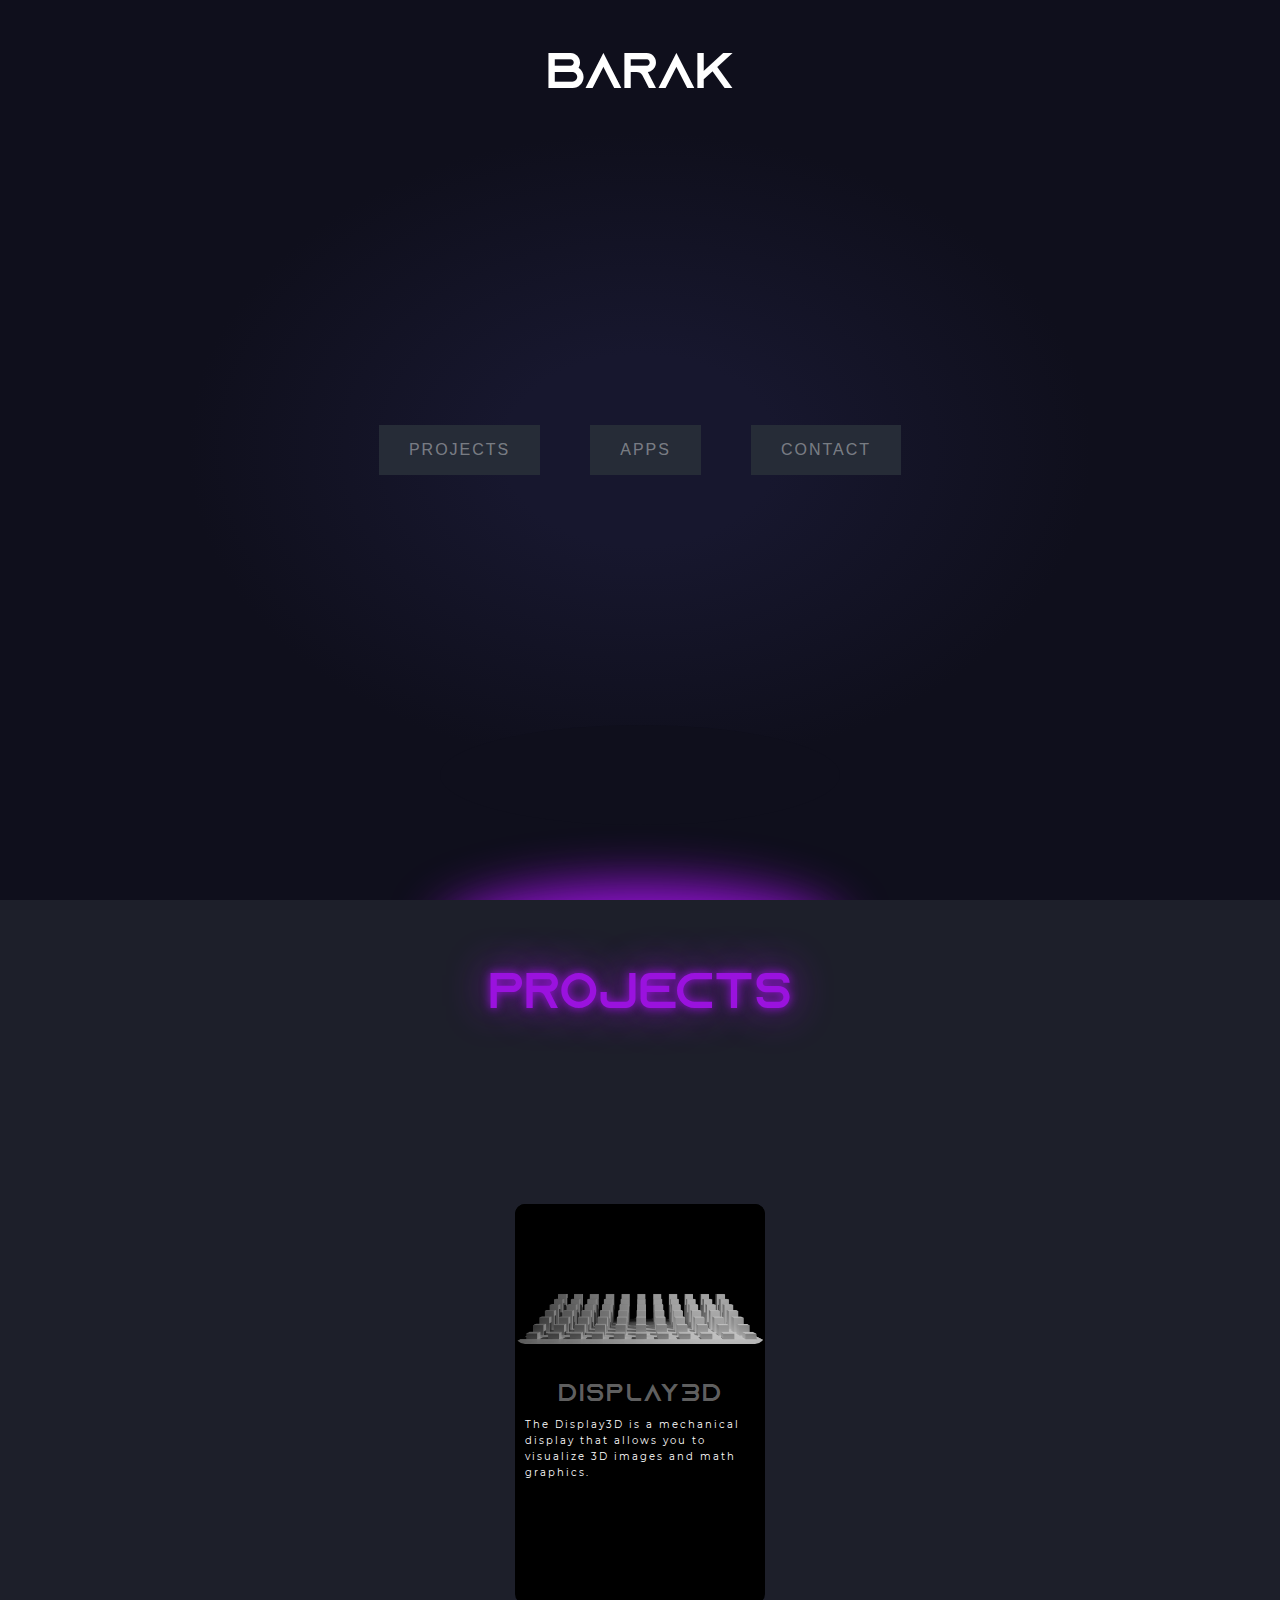
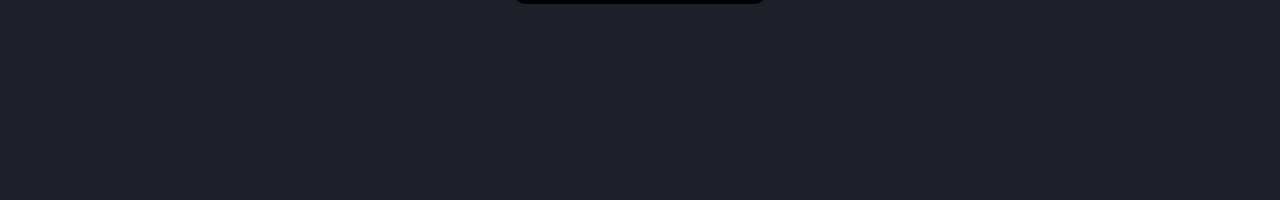
==== index.html @ fe5e5c7e "Add files via upload" ====
<!DOCTYPE html>
<html lang="en">
<head>
    <meta charset="UTF-8">
    <title>Inicio</title>
    <link rel="stylesheet" href="style.css"/>
    <link rel="stylesheet" href="ProjectButton.css"/>
    <link rel="stylesheet" href="AppsButton.css"/>
    <link rel="stylesheet" href="ContactButton.css"/>
    <link rel="icon" href=""/>
    <script src="https://ajax.googleapis.com/ajax/libs/jquery/2.1.1/jquery.min.js"></script>
    <script src="parallax.js"></script>
</head>
<body>
<div class="container">
    <ul id="scene">
        <li class="layer" data-depth=".1">
            <div class="btnSection">
                <div class="header">
                    <h1 class="headerTitle">BARAK</h1>
                </div>
                <div class="buttonCont">
                    <a href="#Projects" class="projects">
                        <span></span>
                        <span></span>
                        <span></span>
                        <span></span>
                        PROJECTS
                    </a>

                    <a href="#Apps" class="apps">
                        <span></span>
                        <span></span>
                        <span></span>
                        <span></span>
                        APPS
                    </a>

                    <a href="#Contact" class="contact">
                        <span></span>
                        <span></span>
                        <span></span>
                        <span></span>
                        CONTACT
                    </a>
                </div>

                <span class="footer">
        <span id="bottomShadow" style="box-shadow: 0 160px 50px #9a12de; width: 400px;height: 100px; background-color: #0f0f1c; border-radius: 50%; top: 200px"></span>
    </span>
            </div>
        </li>
    </ul>
</div>
<script>
   // var scene = document.getElementById('scene');
   // var parallax = new Parallax(scene);
</script>

<div name="Projects" class="projectsSection" >
    <a name="Projects" class="projectIndex"></a>
    <h1 class="projectHeaderTitle">Projects</h1>
    <div class="projectsCont">
        <a class="ProjectHover" href="Display3D.html" style="width: 350px; margin: 0px; padding: 0; background-color: transparent">
            <div class="project1Cont">
                <img class="project1" src="Display3DProject.png" alt="Display3D">
                <div class="projectDescription" style="display: flex; flex-direction: column; align-items: center; padding: 10px">
                    <p style="font-family: Azonix; font-weight: lighter; font-size: 24px; margin-top: 25px; margin-bottom: 10px">Display3D</p>
                    <p style="font-family: Monda; font-weight: 0; color: white; font-size: 10px; line-height: 1.6;">The Display3D is a mechanical display that allows you to visualize 3D images and math graphics.</p>
                </div>
            </div>
        </a>
    </div>
</div>
</body>
</html>
---- style.css ----
@font-face {
    font-family: Azonix;
    src: url("Azonix.otf");
}
@font-face {
    font-family: 'Monda';
    src: url("Montserrat-Regular.ttf");
}

*{
    margin: 0;
    padding: 0;
    box-sizing: border-box;
    font-family: 'Poppins', sans-serif;
}

body{
    margin: 0;
    padding: 0;
    display: flex;
    flex-direction: column;
    justify-content: flex-start;
    align-items: center;
    min-height: 100vh;
    background-color: #0f0f1c;
}

a {
    display: flex;
    justify-content: center;
    align-items: center;
    position: relative;
    padding: 10px 30px;
    margin: 25px;
    height: 50px;
    text-decoration: none;
    color: rgba(255, 255, 255, 0.4);
    background: #262c37;
    letter-spacing: 2px;
    font-size: 16px;
    transition: 0.5s;
}
.container{
    width: 100%;
    height: 100vh;
    overflow: hidden;
    background-attachment: fixed;
}
.mixBlnd
{
    background-blend-mode: screen;
}
.btnSection{
    background-image: radial-gradient(#17172e 15%, #0f0f1c 50%);
}
.buttonCont{
    display: flex;
    justify-content: center;
    align-items: center;
    flex-direction: row;
    height: 10vh;
}

.header{
    display: flex;
    justify-content: center;
    padding: 50px;
    width: 100%;
    height: 45vh;
}
.footer{
    display: flex;
    flex-direction: column;
    justify-content: flex-end;
    align-items: center;
    padding: 75px;
    width: 100%;
    height: 45vh;
}
.headerTitle{
    color: white;
    font-family: Azonix;
    font-size: 50px;
    width: fit-content;
    height: fit-content;
    font-weight: 100;
}
.headerTitle:hover{
    transition: 0.5s;
    color: #1bc457;
}

.projectsSection{
    display: flex;
    flex-direction: column;
    align-items: center;
    height: 100vh;
    width: 100%;
    background-color: #1D1F2A;
}
html{
    scroll-behavior: smooth;
}
.projectIndex{
    background-color: transparent;
    height: 0px;
    width: 0px;
}
.projectHeaderTitle{
    color: #9a12de;
    font-family: Azonix;
    font-size: 50px;
    font-weight: 100;
    text-shadow: 0 0 10px #9a12de, 0 0 40px #9a12de;
}
.project1Cont{
    background-color: black;
    height: 35vh;
    width: 15vw;
    max-height: 500px;
    max-width: 350px;
    min-width: 250px;
    min-height: 400px;
    border-radius: 10px;
    transition: 0.25s;
}
.project1Cont:hover{
    box-shadow: 0 0 250px #9a12de, 0 0 40px #9a12de;
    transition: 0.5s;
}
.project1{
    height: auto;
    width: 100%;
    border-radius: 10px;

}
.projectsCont{
    display: flex;
    height: 85%;
    padding: 0px;
    justify-content: center;
    align-items: center;
    flex-direction: row;
}
.ProjectHover{

}
#background{
    background-color: #0f0f1c;
}
---- ProjectButton.css ----
.projects:hover  #bottomShadow{
    transition-delay: 1s;
    color: rgba(154, 18, 222, 1);
}
.projects span{
    display: block;
    position: absolute;
    background: #602080;
    box-shadow: 0 0 10px #9a12de, 0 0 40px #9a12de;
}

.projects span:nth-child(1){
    left: 0;
    bottom: 0;
    width: 2px;
    height: 100%;
    transform: scaleY(0);
    transform-origin: top;
    transition: transform 0.5s;
}
.projects:hover span:nth-child(1){
    transform: scaleY(1);
    transform-origin: bottom;
    transition: transform 0.5s;
}

.projects span:nth-child(2){
    left: 0;
    bottom: 0;
    width: 100%;
    height: 2px;
    transform: scaleX(0);
    transform-origin: right;
    transition: transform 0.5s;
}
.projects:hover span:nth-child(2){
    transform: scaleY(1);
    transform-origin: left;
    transition: transform 0.5s;
}

.projects span:nth-child(3){
    right: 0;
    bottom: 0;
    width: 2px;
    height: 100%;
    transform: scaleY(0);
    transform-origin: top;
    transition: transform 0.5s;
    transition-delay: 0.5s;

}
.projects:hover span:nth-child(3){
    transform: scaleY(1);
    transform-origin: bottom;
    transition: transform 0.5s;
    transition-delay: 0.5s;

}

.projects span:nth-child(4){
    left: 0;
    top: 0;
    width: 100%;
    height: 2px;
    transform: scaleX(0);
    transform-origin: right;
    transition: transform 0.5s;
    transition-delay: 0.5s;
}
.projects:hover span:nth-child(4){
    transform: scaleY(1);
    transform-origin: left;
    transition: transform 0.5s;
    transition-delay: 0.5s;
}

.projects:hover{
    transition-delay: 1s;
    color: rgba(154, 18, 222, 1);
}
.projects span{
    display: block;
    position: absolute;
    background: #602080;
    box-shadow: 0 0 10px #9a12de, 0 0 40px #9a12de;
}
---- AppsButton.css ----
.apps:hover{
    transition-delay: 1s;
    color: rgba(20, 192, 222, 1);
}
.apps span{
    display: block;
    position: absolute;
    background: #228394;
    box-shadow: 0 0 10px #14c0de, 0 0 40px #14c0de;
}

.apps span:nth-child(1){
    left: 0;
    bottom: 0;
    width: 2px;
    height: 100%;
    transform: scaleY(0);
    transform-origin: top;
    transition: transform 0.5s;
}
.apps:hover span:nth-child(1){
    transform: scaleY(1);
    transform-origin: bottom;
    transition: transform 0.5s;
}

.apps span:nth-child(2){
    left: 0;
    bottom: 0;
    width: 100%;
    height: 2px;
    transform: scaleX(0);
    transform-origin: right;
    transition: transform 0.5s;
}
.apps:hover span:nth-child(2){
    transform: scaleY(1);
    transform-origin: left;
    transition: transform 0.5s;
}

.apps span:nth-child(3){
    right: 0;
    bottom: 0;
    width: 2px;
    height: 100%;
    transform: scaleY(0);
    transform-origin: top;
    transition: transform 0.5s;
    transition-delay: 0.5s;

}
.apps:hover span:nth-child(3){
    transform: scaleY(1);
    transform-origin: bottom;
    transition: transform 0.5s;
    transition-delay: 0.5s;

}

.apps span:nth-child(4){
    left: 0;
    top: 0;
    width: 100%;
    height: 2px;
    transform: scaleX(0);
    transform-origin: right;
    transition: transform 0.5s;
    transition-delay: 0.5s;
}
.apps:hover span:nth-child(4){
    transform: scaleY(1);
    transform-origin: left;
    transition: transform 0.5s;
    transition-delay: 0.5s;
}
---- ContactButton.css ----
.contact:hover{
    transition-delay: 1s;
    color: rgba(27, 196, 87, 1);
}
.contact span{
    display: block;
    position: absolute;
    background: #22944a;
    box-shadow: 0 0 10px #1bc457, 0 0 40px #1bc457;
}

.contact span:nth-child(1){
    left: 0;
    bottom: 0;
    width: 2px;
    height: 100%;
    transform: scaleY(0);
    transform-origin: top;
    transition: transform 0.5s;
}
.contact:hover span:nth-child(1){
    transform: scaleY(1);
    transform-origin: bottom;
    transition: transform 0.5s;
}

.contact span:nth-child(2){
    left: 0;
    bottom: 0;
    width: 100%;
    height: 2px;
    transform: scaleX(0);
    transform-origin: right;
    transition: transform 0.5s;
}
.contact:hover span:nth-child(2){
    transform: scaleY(1);
    transform-origin: left;
    transition: transform 0.5s;
}

.contact span:nth-child(3){
    right: 0;
    bottom: 0;
    width: 2px;
    height: 100%;
    transform: scaleY(0);
    transform-origin: top;
    transition: transform 0.5s;
    transition-delay: 0.5s;

}
.contact:hover span:nth-child(3){
    transform: scaleY(1);
    transform-origin: bottom;
    transition: transform 0.5s;
    transition-delay: 0.5s;

}

.contact span:nth-child(4){
    left: 0;
    top: 0;
    width: 100%;
    height: 2px;
    transform: scaleX(0);
    transform-origin: right;
    transition: transform 0.5s;
    transition-delay: 0.5s;
}
.contact:hover span:nth-child(4){
    transform: scaleY(1);
    transform-origin: left;
    transition: transform 0.5s;
    transition-delay: 0.5s;
}
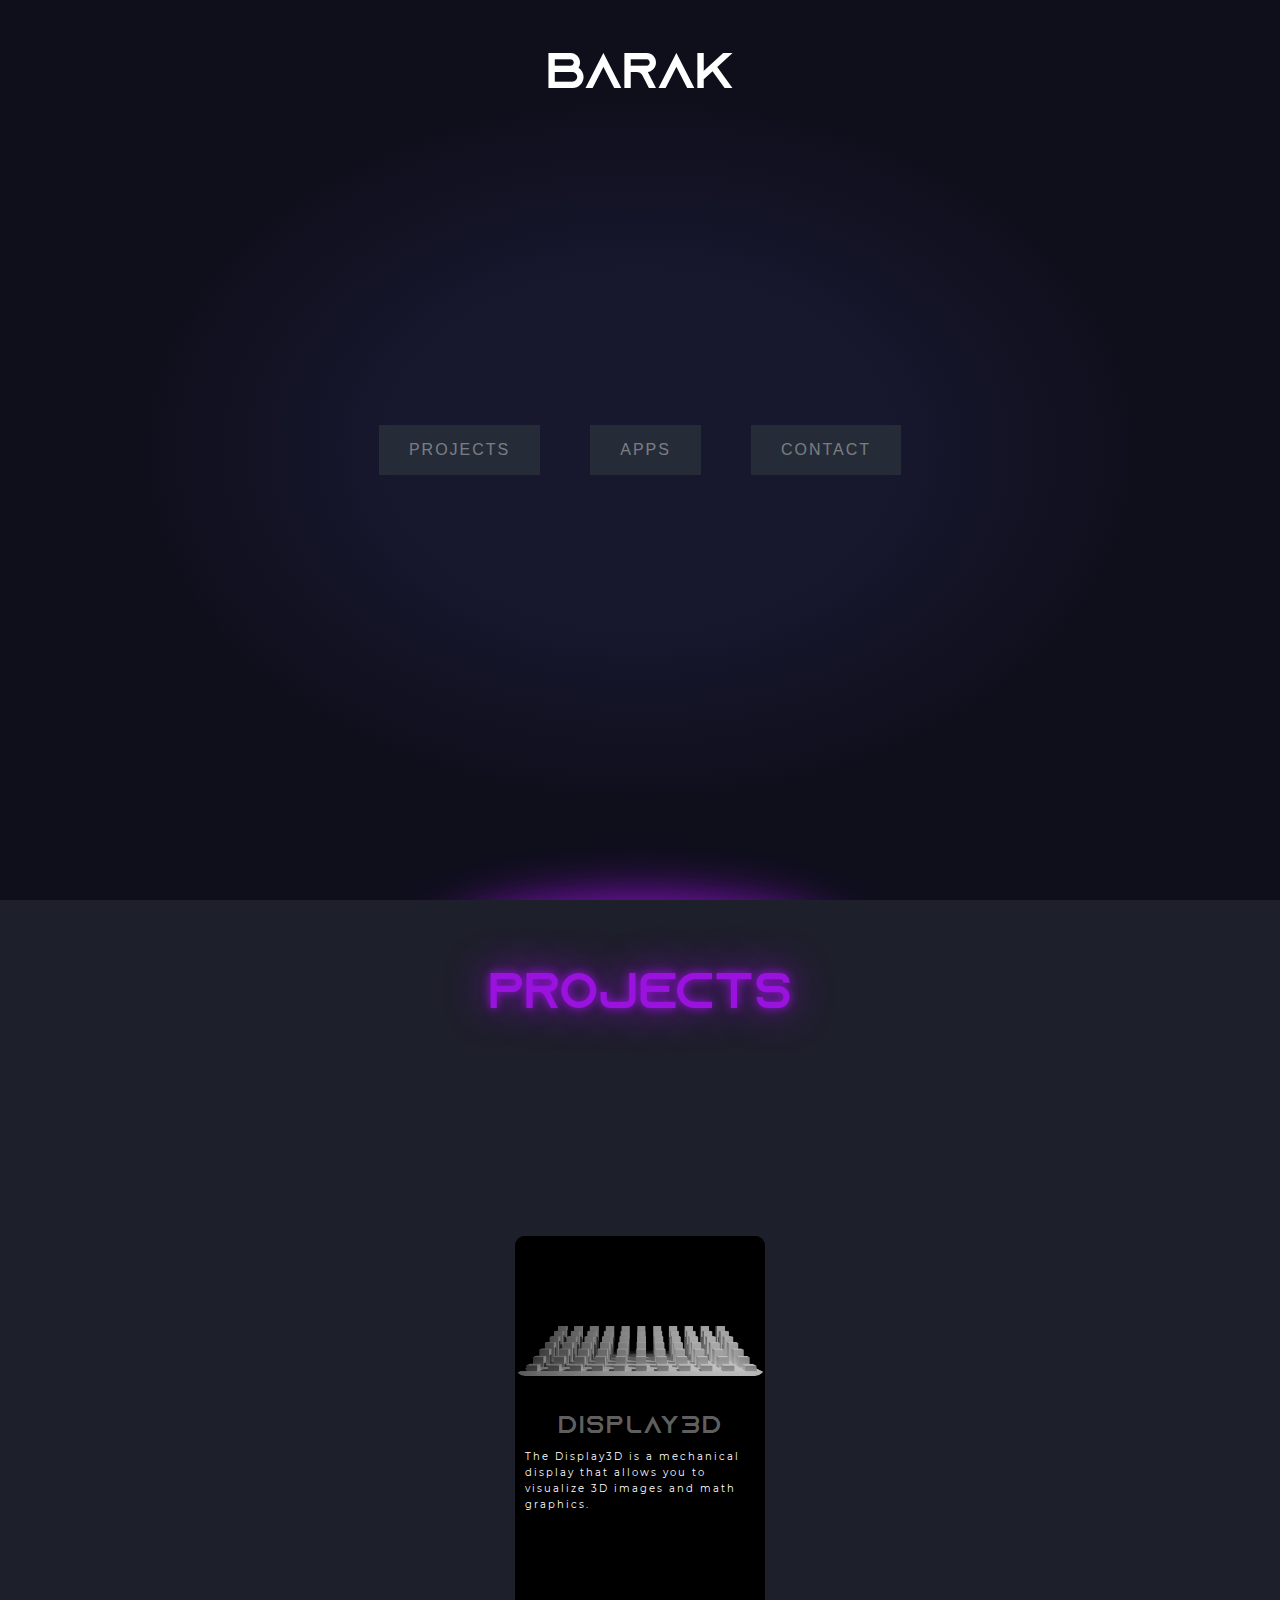
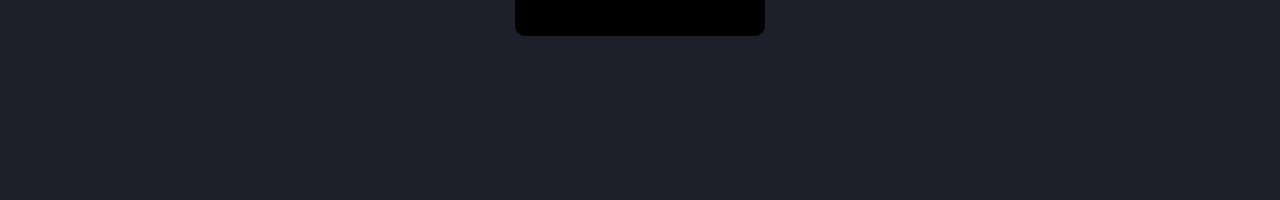
==== commit 29a1cfa7: "Add files via upload" ====
--- a/index.html
+++ b/index.html
@@ -46,7 +46,7 @@
                 </div>
 
                 <span class="footer">
-        <span id="bottomShadow" style="box-shadow: 0 160px 50px #9a12de; width: 400px;height: 100px; background-color: #0f0f1c; border-radius: 50%; top: 200px"></span>
+        <span id="bottomShadow" style="box-shadow: 0 0px 50px #9a12de; width: 400px;height: 100px; background-color: #0f0f1c; border-radius: 50%; position: relative; top: 175px"></span>
     </span>
             </div>
         </li>
--- a/style.css
+++ b/style.css
@@ -46,12 +46,8 @@
     overflow: hidden;
     background-attachment: fixed;
 }
-.mixBlnd
-{
-    background-blend-mode: screen;
-}
 .btnSection{
-    background-image: radial-gradient(#17172e 15%, #0f0f1c 50%);
+    background-image: radial-gradient(#17172e 250px, #0f0f1c 500px);
 }
 .buttonCont{
     display: flex;
@@ -136,8 +132,10 @@
 }
 .projectsCont{
     display: flex;
+    position: relative;
     height: 85%;
-    padding: 0px;
+    padding: 0;
+    margin-top: 50px;
     justify-content: center;
     align-items: center;
     flex-direction: row;
--- a/ProjectButton.css
+++ b/ProjectButton.css
@@ -1,4 +1,4 @@
-.projects:hover  #bottomShadow{
+.projects:hover{
     transition-delay: 1s;
     color: rgba(154, 18, 222, 1);
 }
@@ -73,15 +73,4 @@
     transform-origin: left;
     transition: transform 0.5s;
     transition-delay: 0.5s;
-}
-
-.projects:hover{
-    transition-delay: 1s;
-    color: rgba(154, 18, 222, 1);
-}
-.projects span{
-    display: block;
-    position: absolute;
-    background: #602080;
-    box-shadow: 0 0 10px #9a12de, 0 0 40px #9a12de;
 }